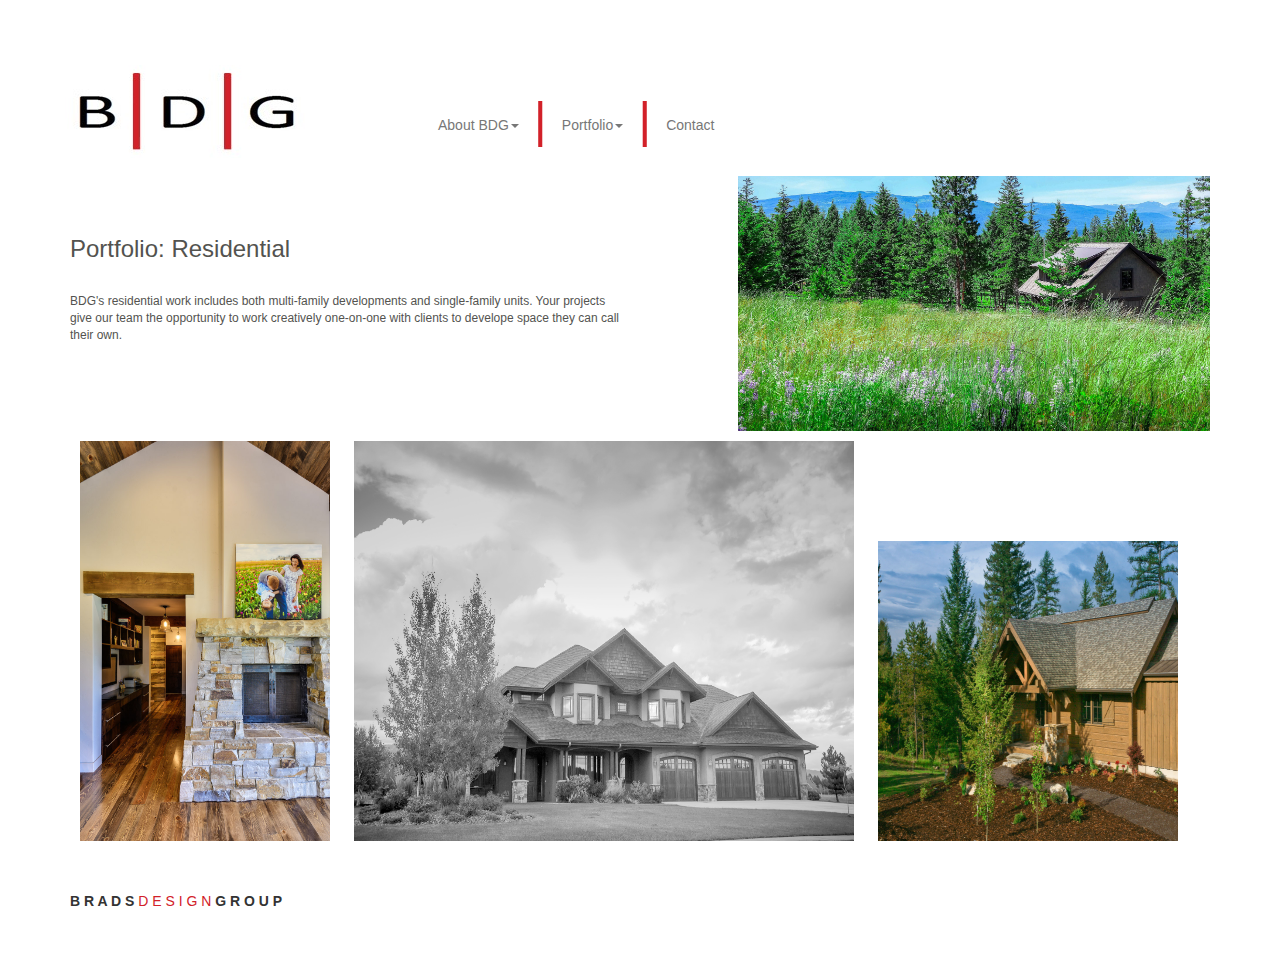
==== Residential.html @ 254021ea "added site files" ====
<!doctype html>
<html>
<head>
	<meta charset="utf-8">
    <meta http-equiv="X-UA-Compatible" content="IE=edge">
    <meta name="viewport" content="width=device-width, initial-scale=1">
	<meta name="keywords" content="drafting, design, Kalispell, Spokane, 3D Rendering, houses, CAD, Auto CAD">
    <meta name="description" content="Professional drafting and design.">
    
<title>Porfolio: Residential</title>

    <link href="css/bootstrap.min.css" rel="stylesheet">
    <link href="css/jasny-bootstrap.min.css" rel="stylesheet">
    <link href="css/customedits-Residential.css" rel="stylesheet">
    
    <script src="jquery/jquery.min.js"></script>
    <script src="js/bootstrap.min.js"></script>
    <script src="js/jasny-bootstrap.min.js"></script>
    
</head>

  <body>
  	<div class="navbar navbar-default">
    	<div class="container">
        	<div class="navbar-header">
            	<a href="index.html" class="navbar-brand"><img src="img/BDG.jpg" alt="" class="nav-img"></a>
                
               		<button type="button" class="navbar-toggle" data-toggle="collapse" data-target=".navbar-collapse">
               			<span class="sr-only">Toggle Navigation</span>
                        <span class="icon-bar"></span>
                        <span class="icon-bar"></span>
                        <span class="icon-bar"></span>
                	</button>
            </div>
            <div class="collapse navbar-collapse">
            	<ul class="nav navbar-nav">
                	<li class="dropdown">
                    	<a class="dropdown-toggle" data-toggle="dropdown" role="button" aria-expanded="false">About BDG<span class="caret"></span></a>
                        <ul class="dropdown-menu" role="menu">
                        	<li><a href="Pricing.html">About/Pricing</a></li>
                        </ul>
                    </li>
                    <li class="pipes">|</li>
                     <li class="dropdown">
                    	<a class="dropdown-toggle" data-toggle="dropdown" role="button" aria-expanded="false">Portfolio<span class="caret"></span></a>
                        <ul class="dropdown-menu" role="menu">
                        	<li><a href="Residential.html">Residential</a></li>
                            <li><a href="3D Rendering.html">Photo-Realistic Rendering</a></li>
                        </ul>
                    </li>
                    <li class="pipes">|</li>
                    <li><a href="Contact.html">Contact</a></li>
                </ul>
            </div>
        </div>
    </div>
    
    <div class="container">
    	<div class="row">
        	<div class="col-md-6">
            <br/>
            <br/>
            	<h3>Portfolio: Residential</h3>
                <br/>
                <p class="p">BDG's residential work includes both multi-family developments and single-family units. Your projects give our team the opportunity to work creatively one-on-one with clients to develope space they can call their own.</p>
            </div>
            <div class="col-md-6" align="right"><img src="img/houseinwoods.jpg" alt="" style="height:85%; width:85%;"></div>
        </div>
    </div>
    <div class="container">
    	<div class="row">
   		  <div class="col-sm-12">
          	<img src="img/fireplace.jpg" alt="" style="height:400px; width:250px;" class="res-img">
         	<img src="img/blackandwhite.jpg" alt="" style="height:400px; width:500px;" class="res-img">
          	<img src="img/planterhouse.jpg" alt="" style="height:300px; width:300px;" class="res-img">
          </div>
    	</div>
    </div>
   
    <div class="container" style="margin-top: 50px;">
  		<div class="row">
        	<div class="col-sm-6"><p><strong>B R A D S</strong> <span id="design">D E S I G N</span> <strong>G R O U P</strong></p></div>
            <div class="col-sm-6"></div>
        </div>
	</div>
    	<br/>
    	<br/>
</body>
</html>
---- css/customedits-Residential.css ----
@charset "utf-8";
/* CSS Document */

.navbar-nav {
	margin-left: initial;
}

.nav>li {
	display: inline-block;	
}

.navbar-default {
	background: none;
	border: none;
	margin-top: 100px;
}

.nav-img {
	margin-top: -50px;
	margin-left: -5px;
}

.navbar-nav {
	margin-left: 100px;	
}

.pipes {
	margin-top: -15px;
	color: #D22129;
	font-size: 50px;
	font-weight: 300;
}

.home-img {
	height:  500px;
	width: 250px;
	margin-top: 100px;
}

#design {
	color: #D22129;
}

h3 {
	color: #53534F;
}

.p {
	color: #53534F;
	font-size:12px;	
}

#pricing-image {
	height:200px;
	width: 300px;
}

.res-img {
	margin-left: 10px;
	margin-right: 10px;
	margin-top: 10px;
	vertical-align: bottom;
}
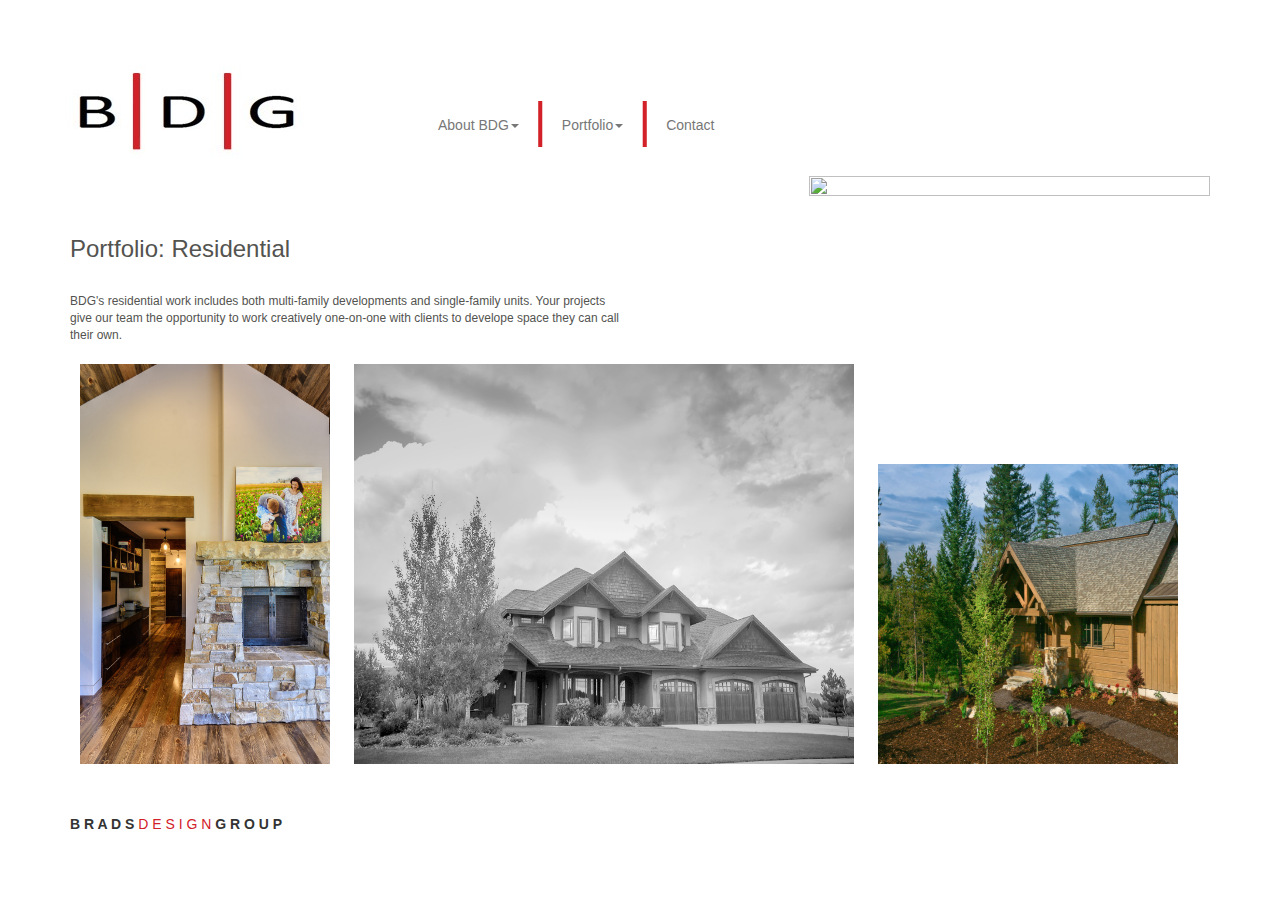
==== commit 30e87b87: "changed test" ====
--- a/Residential.html
+++ b/Residential.html
@@ -64,7 +64,7 @@
                 <br/>
                 <p class="p">BDG's residential work includes both multi-family developments and single-family units. Your projects give our team the opportunity to work creatively one-on-one with clients to develope space they can call their own.</p>
             </div>
-            <div class="col-md-6" align="right"><img src="img/houseinwoods.jpg" alt="" style="height:85%; width:85%;"></div>
+            <div class="col-md-6" align="right"><img src="https://f004.backblazeb2.com/file/bradsDesigns/houseinwoods.jpg" alt="" style="height:85%; width:85%;"></div>
         </div>
     </div>
     <div class="container">
